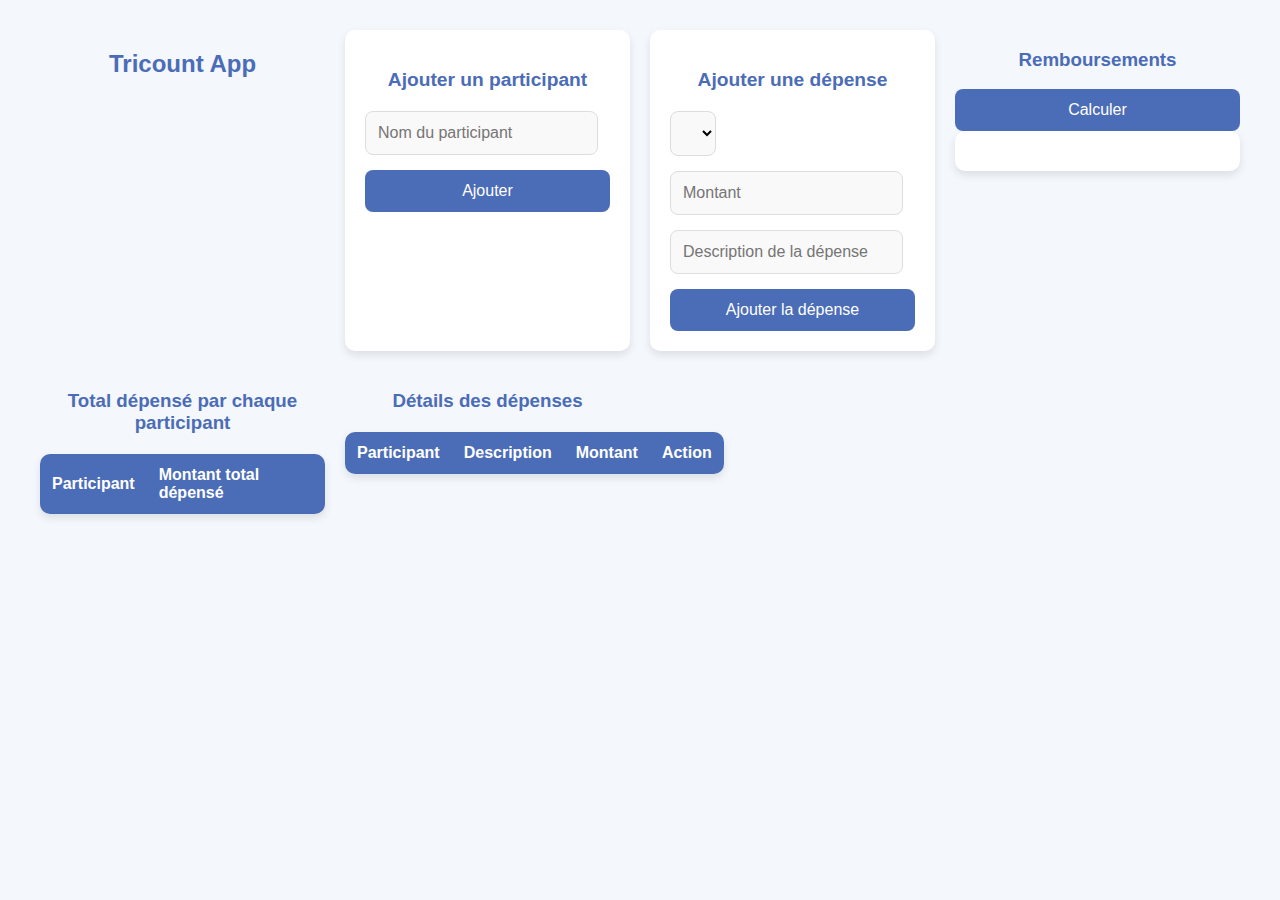
==== index.html @ c3da014c "init" ====
<!DOCTYPE html>
<html lang="fr">

<head>
    <meta charset="UTF-8">
    <meta name="viewport" content="width=device-width, initial-scale=1.0">
    <title>Tricount App</title>
    <style>
        /* Global Styles */
        body {
            font-family: 'Roboto', sans-serif;
            background-color: #f4f7fc;
            color: #333;
            margin: 0;
            padding: 0;
        }

        h2,
        h3 {
            color: #4b6cb7;
            text-align: center;
        }

        /* Container for the dashboard */
        .container {
            display: grid;
            grid-template-columns: repeat(auto-fill, minmax(280px, 1fr));
            gap: 20px;
            max-width: 1200px;
            margin: 0 auto;
            padding: 30px 20px;
        }

        /* Card-style Container */
        .card {
            background: #ffffff;
            border-radius: 10px;
            box-shadow: 0 4px 8px rgba(0, 0, 0, 0.1);
            padding: 20px;
            box-sizing: border-box;
        }

        /* Title of Cards */
        .card h3 {
            font-size: 1.2rem;
            color: #4b6cb7;
            margin-bottom: 20px;
            font-weight: bold;
        }

        /* Input Styles */
        input[type="text"],
        input[type="number"],
        select {
            max-width: 100%;
            padding: 12px;
            border-radius: 8px;
            border: 1px solid #ddd;
            font-size: 1rem;
            margin-bottom: 15px;
            background-color: #f9f9f9;
        }

        input[type="text"]:focus,
        input[type="number"]:focus,
        select:focus {
            border-color: #4b6cb7;
            outline: none;
        }

        /* Button Styles */
        button {
            background-color: #4b6cb7;
            color: white;
            font-size: 1rem;
            padding: 12px;
            border: none;
            border-radius: 8px;
            cursor: pointer;
            transition: all 0.3s ease;
            width: 100%;
        }

        button:hover {
            background-color: #3a5c9f;
        }

        /* Table Styles */
        table {
            width: 100%;
            border-collapse: collapse;
            margin-top: 20px;
            background-color: #fff;
            border-radius: 10px;
            overflow: hidden;
            box-shadow: 0 4px 8px rgba(0, 0, 0, 0.1);
        }

        table th,
        table td {
            padding: 12px;
            text-align: left;
            font-size: 1rem;
        }

        table th {
            background-color: #4b6cb7;
            color: white;
            font-weight: bold;
        }

        table tr:nth-child(even) {
            background-color: #f9f9f9;
        }

        table tr:hover {
            background-color: #f1f1f1;

            /* New grid layout for side-by-side elements */
            @media screen and (max-width: 768px) {
                .container {
                    grid-template-columns: 1fr;
                    padding: 15px;
                }

                .card {
                    padding: 15px;
                }

                button {
                    width: auto;
                }
            }
        }

        .delete-btn {
            background-color: #f44336;
            /* Rouge */
            color: white;
            border: none;
            padding: 5px 10px;
            cursor: pointer;
            border-radius: 3px;
        }

        .delete-btn:hover {
            background-color: #d32f2f;
        }
    </style>
</head>

<body>
    <div class="container">
        <h2>Tricount App</h2>

        <!-- Participant Section -->
        <div class="card">
            <h3>Ajouter un participant</h3>
            <input type="text" id="participant" placeholder="Nom du participant" />
            <button onclick="addParticipantUI()">Ajouter</button>
        </div>

        <!-- Expense Section -->
        <div class="card">
            <h3>Ajouter une dépense</h3>
            <select id="payer"></select>
            <input type="number" id="amount" placeholder="Montant" />
            <input type="text" id="description" placeholder="Description de la dépense" />
            <button onclick="addExpenseUI()">Ajouter la dépense</button>
        </div>

        <!-- Result Section -->
        <div>
            <h3>Remboursements</h3>
            <button onclick="calculateAndDisplay()">Calculer</button>
            <div id="result" class="card">
            </div>
        </div>
        <!-- Spending Table -->
        <div>
            <h3>Total dépensé par chaque participant</h3>
            <table id="spendingTable">
                <thead>
                    <tr>
                        <th>Participant</th>
                        <th>Montant total dépensé</th>
                    </tr>
                </thead>
                <tbody>
                    <!-- Dynamically populated -->
                </tbody>
            </table>

        </div>
        <div>
            <!-- Table for Expenses Details -->
            <h3>Détails des dépenses</h3>
            <table class="table-expenses" id="expensesDetails">
                <thead>
                    <tr>
                        <th>Participant</th>
                        <th>Description</th>
                        <th>Montant</th>
                        <th>Action</th>
                    </tr>
                </thead>
                <tbody>
                    <!-- Dynamically populated -->
                </tbody>
            </table>
        </div>
    </div>


    <script>
        let participants = [];
        let expenses = [];

        // Charger les données depuis le localStorage si disponibles
        if (localStorage.getItem("participants")) {
            participants = JSON.parse(localStorage.getItem("participants"));
        }
        if (localStorage.getItem("expenses")) {
            expenses = JSON.parse(localStorage.getItem("expenses"));
        }

        // Fonction pour mettre à jour l'interface utilisateur
        function updateUI() {
            // Mettre à jour le select de paiement
            const payerSelect = document.getElementById("payer");
            payerSelect.innerHTML = "";
            participants.forEach(p => {
                const option = document.createElement("option");
                option.value = p;
                option.textContent = p;
                payerSelect.appendChild(option);
            });

            // Mettre à jour le tableau des dépenses
            const spendingTable = document.getElementById("spendingTable").getElementsByTagName('tbody')[0];
            spendingTable.innerHTML = "";
            const totalSpentByParticipant = {};

            expenses.forEach(({ payer, amount }) => {
                totalSpentByParticipant[payer] = (totalSpentByParticipant[payer] || 0) + amount;
            });

            // Affichage des montants dépensés par chaque participant
            Object.keys(totalSpentByParticipant).forEach(p => {
                const row = spendingTable.insertRow();
                const cell1 = row.insertCell(0);
                const cell2 = row.insertCell(1);
                cell1.textContent = p;
                cell2.textContent = totalSpentByParticipant[p].toFixed(2) + "€";
            });

            // Mettre à jour le tableau des dépenses détaillées
            const expensesTable = document.getElementById("expensesDetails").getElementsByTagName('tbody')[0];
            expensesTable.innerHTML = "";
            expenses.forEach(({ payer, amount, description }, index) => {
                const row = expensesTable.insertRow();

                const cell1 = row.insertCell(0);  // Participant
                const cell2 = row.insertCell(1);  // Description
                const cell3 = row.insertCell(2);  // Montant
                const cell4 = row.insertCell(3);  // Bouton de suppression

                cell1.textContent = payer;  // Affichage du participant
                cell2.textContent = description;  // Affichage de la description
                cell3.textContent = amount.toFixed(2) + "€";  // Affichage du montant

                // Créer un bouton de suppression
                const deleteButton = document.createElement("button");
                deleteButton.textContent = "Supprimer";
                deleteButton.classList.add("delete-btn");
                deleteButton.onclick = () => {
                    deleteExpense(index);  // Appeler la fonction pour supprimer la dépense
                };
                cell4.appendChild(deleteButton);
            });

            // Sauvegarder les données dans le localStorage
            localStorage.setItem("participants", JSON.stringify(participants));
            localStorage.setItem("expenses", JSON.stringify(expenses));
        }

        // Fonction pour supprimer une dépense du localStorage
        function deleteExpense(index) {
            // Supprimer l'élément du tableau des dépenses
            expenses.splice(index, 1);

            // Sauvegarder à nouveau les données après la suppression
            localStorage.setItem("expenses", JSON.stringify(expenses));

            // Mettre à jour l'interface utilisateur après la suppression
            updateUI();
        }

        function addParticipant(name) {
            if (name && !participants.includes(name)) {
                participants.push(name);
                updateUI();
            }
        }

        function addExpense(payer, amount, description) {
            if (payer && amount && description) {
                expenses.push({ payer, amount: parseFloat(amount), description });
                updateUI();
            }
        }

        function calculateBalances() {
            const balances = {};
            participants.forEach(p => balances[p] = 0);

            let totalSpent = 0;
            expenses.forEach(({ amount }) => {
                totalSpent += amount;
            });

            const equalShare = totalSpent / participants.length;

            participants.forEach(p => balances[p] -= equalShare);
            expenses.forEach(({ payer, amount }) => {
                balances[payer] += amount;
            });

            return balances;
        }

        function addParticipantUI() {
            const name = document.getElementById("participant").value;
            addParticipant(name);
            document.getElementById("participant").value = "";
        }

        function addExpenseUI() {
            const payer = document.getElementById("payer").value;
            const amount = document.getElementById("amount").value;
            const description = document.getElementById("description").value;
            addExpense(payer, amount, description);
            document.getElementById("amount").value = "";
            document.getElementById("description").value = "";
        }

        function calculateAndDisplay() {
            const balances = calculateBalances();
            let resultHTML = "<h3>Remboursements :</h3>";

            const debtors = Object.entries(balances).filter(([_, balance]) => balance < 0).sort((a, b) => a[1] - b[1]);
            const creditors = Object.entries(balances).filter(([_, balance]) => balance > 0).sort((a, b) => b[1] - a[1]);

            while (debtors.length > 0 && creditors.length > 0) {
                let [debtor, debt] = debtors[0];
                let [creditor, credit] = creditors[0];
                let amount = Math.min(-debt, credit);
                resultHTML += `${debtor} doit rembourser ${amount.toFixed(2)}€ à ${creditor}<br>`;

                balances[debtor] += amount;
                balances[creditor] -= amount;

                if (balances[debtor] === 0) debtors.shift();
                if (balances[creditor] === 0) creditors.shift();
            }

            document.getElementById("result").innerHTML = resultHTML;
        }

        updateUI();

    </script>
</body>

</html>
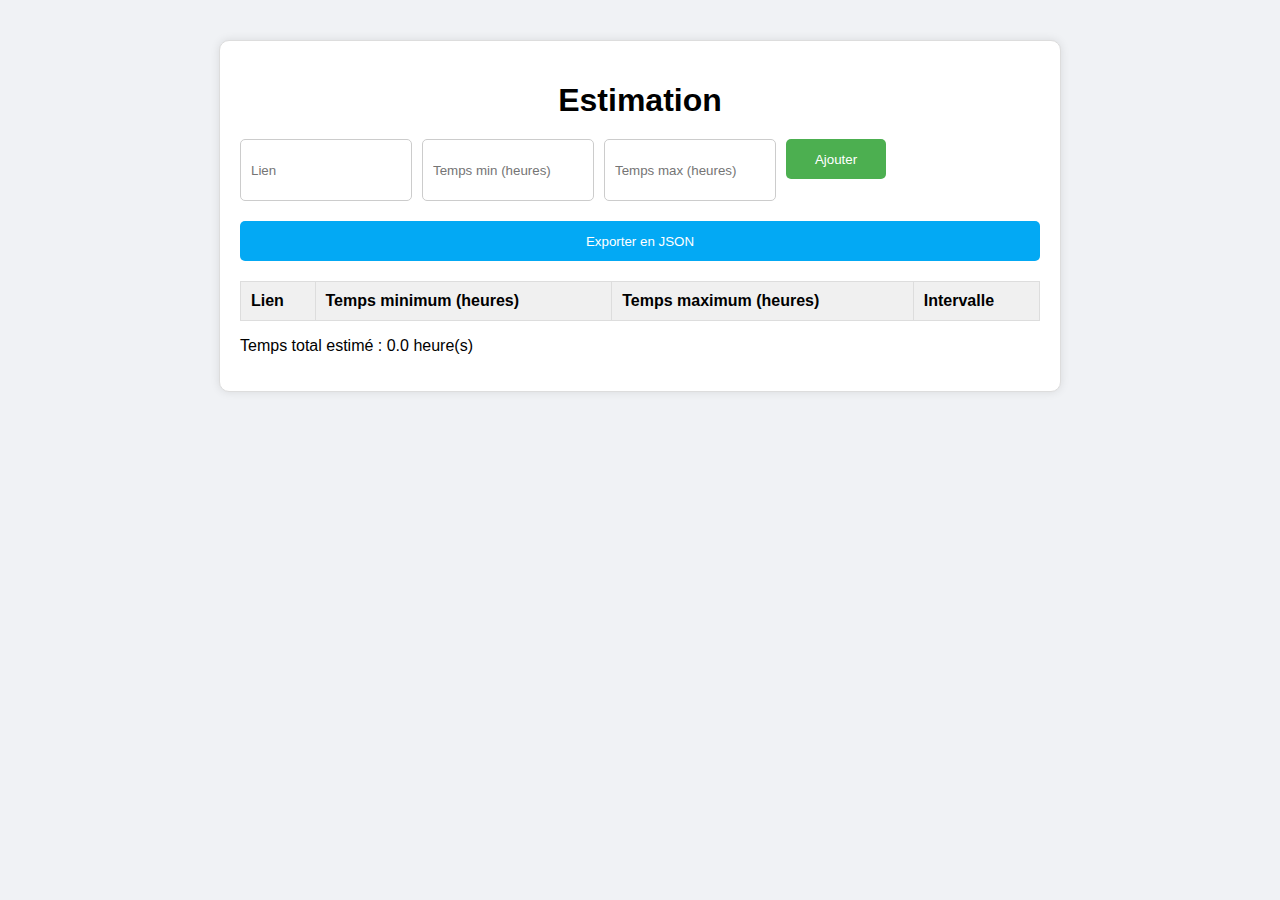
==== commit 5c74c90a: "estimation" ====
--- a/index.html
+++ b/index.html
@@ -4,370 +4,203 @@
 <head>
     <meta charset="UTF-8">
     <meta name="viewport" content="width=device-width, initial-scale=1.0">
-    <title>Tricount App</title>
+    <title>Estimation</title>
     <style>
-        /* Global Styles */
         body {
-            font-family: 'Roboto', sans-serif;
-            background-color: #f4f7fc;
-            color: #333;
-            margin: 0;
-            padding: 0;
-        }
-
-        h2,
-        h3 {
-            color: #4b6cb7;
+            font-family: Arial, sans-serif;
+            background-color: #f0f2f5;
+        }
+
+        .container {
+            max-width: 800px;
+            margin: 40px auto;
+            padding: 20px;
+            background-color: #fff;
+            border: 1px solid #ddd;
+            border-radius: 10px;
+            box-shadow: 0 0 10px rgba(0, 0, 0, 0.1);
+        }
+
+        h1 {
             text-align: center;
-        }
-
-        /* Container for the dashboard */
-        .container {
-            display: grid;
-            grid-template-columns: repeat(auto-fill, minmax(280px, 1fr));
-            gap: 20px;
-            max-width: 1200px;
-            margin: 0 auto;
-            padding: 30px 20px;
-        }
-
-        /* Card-style Container */
-        .card {
-            background: #ffffff;
-            border-radius: 10px;
-            box-shadow: 0 4px 8px rgba(0, 0, 0, 0.1);
-            padding: 20px;
-            box-sizing: border-box;
-        }
-
-        /* Title of Cards */
-        .card h3 {
-            font-size: 1.2rem;
-            color: #4b6cb7;
             margin-bottom: 20px;
-            font-weight: bold;
-        }
-
-        /* Input Styles */
-        input[type="text"],
-        input[type="number"],
-        select {
-            max-width: 100%;
-            padding: 12px;
-            border-radius: 8px;
-            border: 1px solid #ddd;
-            font-size: 1rem;
-            margin-bottom: 15px;
-            background-color: #f9f9f9;
-        }
-
-        input[type="text"]:focus,
-        input[type="number"]:focus,
-        select:focus {
-            border-color: #4b6cb7;
-            outline: none;
-        }
-
-        /* Button Styles */
-        button {
-            background-color: #4b6cb7;
-            color: white;
-            font-size: 1rem;
-            padding: 12px;
+        }
+
+        .form-inline {
+            display: flex;
+            flex-wrap: wrap;
+            gap: 10px;
+            margin-bottom: 20px;
+        }
+
+        .form-inline input[type="text"],
+        .form-inline input[type="number"] {
+            width: 150px;
+            height: 40px;
+            padding: 10px;
+            border: 1px solid #ccc;
+            border-radius: 5px;
+        }
+
+        .form-inline button[type="submit"] {
+            width: 100px;
+            height: 40px;
+            background-color: #4CAF50;
+            color: #fff;
+            padding: 10px;
             border: none;
-            border-radius: 8px;
+            border-radius: 5px;
             cursor: pointer;
-            transition: all 0.3s ease;
+        }
+
+        #exporterJson {
             width: 100%;
-        }
-
-        button:hover {
-            background-color: #3a5c9f;
-        }
-
-        /* Table Styles */
-        table {
+            height: 40px;
+            background-color: #03A9F4;
+            color: #fff;
+            padding: 10px;
+            border: none;
+            border-radius: 5px;
+            cursor: pointer;
+            margin-bottom: 20px;
+        }
+
+        #lienList {
             width: 100%;
             border-collapse: collapse;
-            margin-top: 20px;
-            background-color: #fff;
-            border-radius: 10px;
-            overflow: hidden;
-            box-shadow: 0 4px 8px rgba(0, 0, 0, 0.1);
-        }
-
-        table th,
-        table td {
-            padding: 12px;
+        }
+
+        #lienList th,
+        #lienList td {
+            border: 1px solid #ddd;
+            padding: 10px;
             text-align: left;
-            font-size: 1rem;
-        }
-
-        table th {
-            background-color: #4b6cb7;
-            color: white;
-            font-weight: bold;
-        }
-
-        table tr:nth-child(even) {
-            background-color: #f9f9f9;
-        }
-
-        table tr:hover {
-            background-color: #f1f1f1;
-
-            /* New grid layout for side-by-side elements */
-            @media screen and (max-width: 768px) {
-                .container {
-                    grid-template-columns: 1fr;
-                    padding: 15px;
+        }
+
+        #lienList th {
+            background-color: #f0f0f0;
+        }
+    </style>
+</head>
+
+<body>
+    <div class="container">
+        <h1>Estimation</h1>
+        <form id="lienForm" class="form-inline">
+            <input type="text" id="lien" placeholder="Lien">
+            <input type="number" id="tempsMin" placeholder="Temps min (heures)" step="0.1">
+            <input type="number" id="tempsMax" placeholder="Temps max (heures)" step="0.1">
+            <button type="submit">Ajouter</button>
+        </form>
+        <button id="exporterJson">Exporter en JSON</button>
+        <table id="lienList">
+            <thead>
+                <tr>
+                    <th>Lien</th>
+                    <th>Temps minimum (heures)</th>
+                    <th>Temps maximum (heures)</th>
+                    <th>Intervalle</th>
+                </tr>
+            </thead>
+            <tbody id="lienListBody">
+            </tbody>
+        </table>
+        <p id="totalTemps">Temps total estimé : <span id="totalTempsValeur">0 heure(s)</span></p>
+    </div>
+    <script>
+        document.addEventListener('DOMContentLoaded', () => {
+            const lienForm = document.getElementById('lienForm');
+            const lienListBody = document.getElementById('lienListBody');
+            const exporterJsonButton = document.getElementById('exporterJson');
+
+            // Chargement des données à partir du localStorage
+            chargerLiens();
+
+            // Ajout d'un événement pour la soumission du formulaire
+            lienForm.addEventListener('submit', (e) => {
+                e.preventDefault();
+                const lien = document.getElementById('lien').value;
+                const tempsMin = parseFloat(document.getElementById('tempsMin').value);
+                const tempsMax = parseFloat(document.getElementById('tempsMax').value);
+                if (lien && !isNaN(tempsMin) && !isNaN(tempsMax) && tempsMin <= tempsMax) {
+                    ajouterLien(lien, tempsMin, tempsMax);
+                    chargerLiens();
+                    // Nettoyage des champs
+                    document.getElementById('lien').value = '';
+                    document.getElementById('tempsMin').value = '';
+                    document.getElementById('tempsMax').value = '';
+                } else {
+                    alert('Veuillez saisir des valeurs valides pour les temps minimum et maximum');
                 }
-
-                .card {
-                    padding: 15px;
-                }
-
-                button {
-                    width: auto;
+            });
+
+            // Ajout d'un événement pour l'exportation en JSON
+            exporterJsonButton.addEventListener('click', () => {
+                const lienTempsList = JSON.parse(localStorage.getItem('lienTempsList') || '[]');
+                const json = JSON.stringify(lienTempsList, null, 2); // Pretty print
+                const blob = new Blob([json], { type: 'application/json' });
+                const a = document.createElement('a');
+                a.href = URL.createObjectURL(blob);
+                a.download = 'lien_temps.json';
+                a.click();
+            });
+
+            // Fonction pour ajouter un lien avec temps
+            function ajouterLien(lien, tempsMin, tempsMax) {
+                const lienTempsList = JSON.parse(localStorage.getItem('lienTempsList') || '[]');
+                lienTempsList.push({ lien, tempsMin, tempsMax });
+                localStorage.setItem('lienTempsList', JSON.stringify(lienTempsList));
+            }
+
+            function chargerLiens() {
+                const lienTempsList = JSON.parse(localStorage.getItem('lienTempsList') || '[]');
+                lienListBody.innerHTML = '';
+                let totalTempsMin = 0;
+                let totalTempsMax = 0;
+                lienTempsList.forEach((lt, index) => {
+                    const row = document.createElement('tr');
+                    const lienCell = document.createElement('td');
+                    const lienAnchor = document.createElement('a');
+                    lienAnchor.href = lt.lien;
+                    lienAnchor.textContent = lt.lien;
+                    lienAnchor.target = '_blank'; // Pour ouvrir le lien dans un nouvel onglet
+                    lienCell.appendChild(lienAnchor);
+                    row.appendChild(lienCell);
+                    const tempsMinCell = document.createElement('td');
+                    tempsMinCell.textContent = lt.tempsMin;
+                    row.appendChild(tempsMinCell);
+                    const tempsMaxCell = document.createElement('td');
+                    tempsMaxCell.textContent = lt.tempsMax;
+                    row.appendChild(tempsMaxCell);
+                    const intervalleCell = document.createElement('td');
+                    if (lt.tempsMin === lt.tempsMax) {
+                        intervalleCell.textContent = `${lt.tempsMin} heure(s)`;
+                    } else {
+                        intervalleCell.textContent = `entre ${lt.tempsMin} et ${lt.tempsMax} heure(s)`;
+                    }
+                    row.appendChild(intervalleCell);
+                    lienListBody.appendChild(row);
+                    totalTempsMin += parseFloat(lt.tempsMin);
+                    totalTempsMax += parseFloat(lt.tempsMax);
+                });
+                const totalTempsValeur = document.getElementById('totalTempsValeur');
+                if (totalTempsMin === totalTempsMax) {
+                    totalTempsValeur.textContent = `${totalTempsMin.toFixed(1)} heure(s)`;
+                } else {
+                    totalTempsValeur.textContent = `entre ${totalTempsMin.toFixed(1)} et ${totalTempsMax.toFixed(1)} heure(s)`;
                 }
             }
-        }
-
-        .delete-btn {
-            background-color: #f44336;
-            /* Rouge */
-            color: white;
-            border: none;
-            padding: 5px 10px;
-            cursor: pointer;
-            border-radius: 3px;
-        }
-
-        .delete-btn:hover {
-            background-color: #d32f2f;
-        }
-    </style>
-</head>
-
-<body>
-    <div class="container">
-        <h2>Tricount App</h2>
-
-        <!-- Participant Section -->
-        <div class="card">
-            <h3>Ajouter un participant</h3>
-            <input type="text" id="participant" placeholder="Nom du participant" />
-            <button onclick="addParticipantUI()">Ajouter</button>
-        </div>
-
-        <!-- Expense Section -->
-        <div class="card">
-            <h3>Ajouter une dépense</h3>
-            <select id="payer"></select>
-            <input type="number" id="amount" placeholder="Montant" />
-            <input type="text" id="description" placeholder="Description de la dépense" />
-            <button onclick="addExpenseUI()">Ajouter la dépense</button>
-        </div>
-
-        <!-- Result Section -->
-        <div>
-            <h3>Remboursements</h3>
-            <button onclick="calculateAndDisplay()">Calculer</button>
-            <div id="result" class="card">
-            </div>
-        </div>
-        <!-- Spending Table -->
-        <div>
-            <h3>Total dépensé par chaque participant</h3>
-            <table id="spendingTable">
-                <thead>
-                    <tr>
-                        <th>Participant</th>
-                        <th>Montant total dépensé</th>
-                    </tr>
-                </thead>
-                <tbody>
-                    <!-- Dynamically populated -->
-                </tbody>
-            </table>
-
-        </div>
-        <div>
-            <!-- Table for Expenses Details -->
-            <h3>Détails des dépenses</h3>
-            <table class="table-expenses" id="expensesDetails">
-                <thead>
-                    <tr>
-                        <th>Participant</th>
-                        <th>Description</th>
-                        <th>Montant</th>
-                        <th>Action</th>
-                    </tr>
-                </thead>
-                <tbody>
-                    <!-- Dynamically populated -->
-                </tbody>
-            </table>
-        </div>
-    </div>
-
-
-    <script>
-        let participants = [];
-        let expenses = [];
-
-        // Charger les données depuis le localStorage si disponibles
-        if (localStorage.getItem("participants")) {
-            participants = JSON.parse(localStorage.getItem("participants"));
-        }
-        if (localStorage.getItem("expenses")) {
-            expenses = JSON.parse(localStorage.getItem("expenses"));
-        }
-
-        // Fonction pour mettre à jour l'interface utilisateur
-        function updateUI() {
-            // Mettre à jour le select de paiement
-            const payerSelect = document.getElementById("payer");
-            payerSelect.innerHTML = "";
-            participants.forEach(p => {
-                const option = document.createElement("option");
-                option.value = p;
-                option.textContent = p;
-                payerSelect.appendChild(option);
+
+            // Appel de la fonction chargerLiens() au chargement de la page
+            chargerLiens();
+
+            // Écouteur d'événement sur le formulaire
+            document.getElementById('lienForm').addEventListener('submit', (e) => {
+                // ... (même code que précédemment)
+                chargerLiens(); // Appel de la fonction chargerLiens() après l'ajout d'un nouveau lien
             });
-
-            // Mettre à jour le tableau des dépenses
-            const spendingTable = document.getElementById("spendingTable").getElementsByTagName('tbody')[0];
-            spendingTable.innerHTML = "";
-            const totalSpentByParticipant = {};
-
-            expenses.forEach(({ payer, amount }) => {
-                totalSpentByParticipant[payer] = (totalSpentByParticipant[payer] || 0) + amount;
-            });
-
-            // Affichage des montants dépensés par chaque participant
-            Object.keys(totalSpentByParticipant).forEach(p => {
-                const row = spendingTable.insertRow();
-                const cell1 = row.insertCell(0);
-                const cell2 = row.insertCell(1);
-                cell1.textContent = p;
-                cell2.textContent = totalSpentByParticipant[p].toFixed(2) + "€";
-            });
-
-            // Mettre à jour le tableau des dépenses détaillées
-            const expensesTable = document.getElementById("expensesDetails").getElementsByTagName('tbody')[0];
-            expensesTable.innerHTML = "";
-            expenses.forEach(({ payer, amount, description }, index) => {
-                const row = expensesTable.insertRow();
-
-                const cell1 = row.insertCell(0);  // Participant
-                const cell2 = row.insertCell(1);  // Description
-                const cell3 = row.insertCell(2);  // Montant
-                const cell4 = row.insertCell(3);  // Bouton de suppression
-
-                cell1.textContent = payer;  // Affichage du participant
-                cell2.textContent = description;  // Affichage de la description
-                cell3.textContent = amount.toFixed(2) + "€";  // Affichage du montant
-
-                // Créer un bouton de suppression
-                const deleteButton = document.createElement("button");
-                deleteButton.textContent = "Supprimer";
-                deleteButton.classList.add("delete-btn");
-                deleteButton.onclick = () => {
-                    deleteExpense(index);  // Appeler la fonction pour supprimer la dépense
-                };
-                cell4.appendChild(deleteButton);
-            });
-
-            // Sauvegarder les données dans le localStorage
-            localStorage.setItem("participants", JSON.stringify(participants));
-            localStorage.setItem("expenses", JSON.stringify(expenses));
-        }
-
-        // Fonction pour supprimer une dépense du localStorage
-        function deleteExpense(index) {
-            // Supprimer l'élément du tableau des dépenses
-            expenses.splice(index, 1);
-
-            // Sauvegarder à nouveau les données après la suppression
-            localStorage.setItem("expenses", JSON.stringify(expenses));
-
-            // Mettre à jour l'interface utilisateur après la suppression
-            updateUI();
-        }
-
-        function addParticipant(name) {
-            if (name && !participants.includes(name)) {
-                participants.push(name);
-                updateUI();
-            }
-        }
-
-        function addExpense(payer, amount, description) {
-            if (payer && amount && description) {
-                expenses.push({ payer, amount: parseFloat(amount), description });
-                updateUI();
-            }
-        }
-
-        function calculateBalances() {
-            const balances = {};
-            participants.forEach(p => balances[p] = 0);
-
-            let totalSpent = 0;
-            expenses.forEach(({ amount }) => {
-                totalSpent += amount;
-            });
-
-            const equalShare = totalSpent / participants.length;
-
-            participants.forEach(p => balances[p] -= equalShare);
-            expenses.forEach(({ payer, amount }) => {
-                balances[payer] += amount;
-            });
-
-            return balances;
-        }
-
-        function addParticipantUI() {
-            const name = document.getElementById("participant").value;
-            addParticipant(name);
-            document.getElementById("participant").value = "";
-        }
-
-        function addExpenseUI() {
-            const payer = document.getElementById("payer").value;
-            const amount = document.getElementById("amount").value;
-            const description = document.getElementById("description").value;
-            addExpense(payer, amount, description);
-            document.getElementById("amount").value = "";
-            document.getElementById("description").value = "";
-        }
-
-        function calculateAndDisplay() {
-            const balances = calculateBalances();
-            let resultHTML = "<h3>Remboursements :</h3>";
-
-            const debtors = Object.entries(balances).filter(([_, balance]) => balance < 0).sort((a, b) => a[1] - b[1]);
-            const creditors = Object.entries(balances).filter(([_, balance]) => balance > 0).sort((a, b) => b[1] - a[1]);
-
-            while (debtors.length > 0 && creditors.length > 0) {
-                let [debtor, debt] = debtors[0];
-                let [creditor, credit] = creditors[0];
-                let amount = Math.min(-debt, credit);
-                resultHTML += `${debtor} doit rembourser ${amount.toFixed(2)}€ à ${creditor}<br>`;
-
-                balances[debtor] += amount;
-                balances[creditor] -= amount;
-
-                if (balances[debtor] === 0) debtors.shift();
-                if (balances[creditor] === 0) creditors.shift();
-            }
-
-            document.getElementById("result").innerHTML = resultHTML;
-        }
-
-        updateUI();
+        });
+
 
     </script>
 </body>
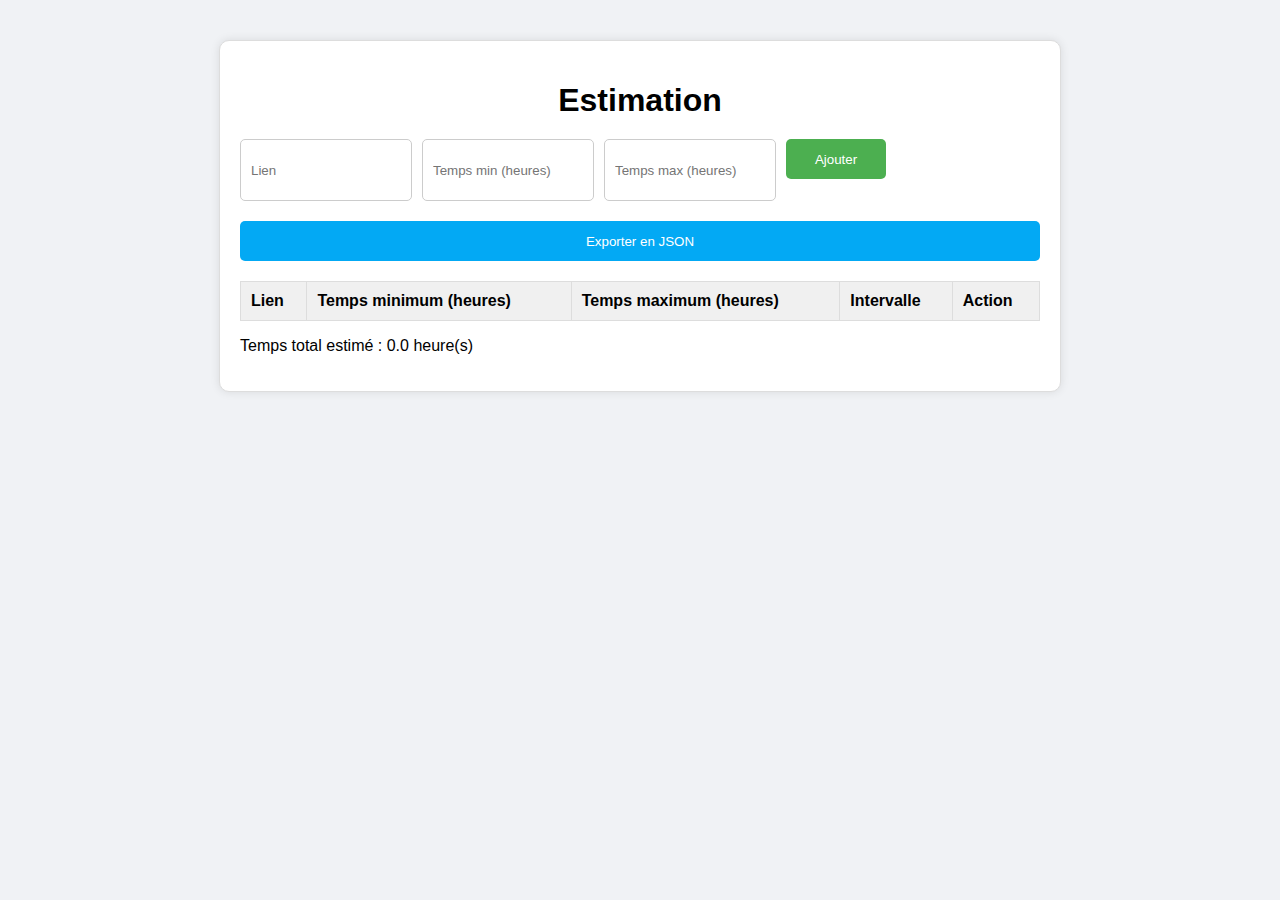
==== commit fab66919: "fix(estimation): add delete button" ====
--- a/index.html
+++ b/index.html
@@ -79,6 +79,22 @@
 
         #lienList th {
             background-color: #f0f0f0;
+        }
+
+        #lienList th,
+        #lienList td {
+            border: 1px solid #ddd;
+            padding: 10px;
+            text-align: left;
+        }
+
+        #lienList button {
+            background-color: #f44336;
+            color: #fff;
+            padding: 5px 10px;
+            border: none;
+            border-radius: 5px;
+            cursor: pointer;
         }
     </style>
 </head>
@@ -100,6 +116,7 @@
                     <th>Temps minimum (heures)</th>
                     <th>Temps maximum (heures)</th>
                     <th>Intervalle</th>
+                    <th>Action</th>
                 </tr>
             </thead>
             <tbody id="lienListBody">
@@ -152,6 +169,7 @@
                 localStorage.setItem('lienTempsList', JSON.stringify(lienTempsList));
             }
 
+            // Fonction pour charger et afficher les liens
             function chargerLiens() {
                 const lienTempsList = JSON.parse(localStorage.getItem('lienTempsList') || '[]');
                 lienListBody.innerHTML = '';
@@ -179,6 +197,14 @@
                         intervalleCell.textContent = `entre ${lt.tempsMin} et ${lt.tempsMax} heure(s)`;
                     }
                     row.appendChild(intervalleCell);
+                    const actionCell = document.createElement('td');
+                    const supprimerButton = document.createElement('button');
+                    supprimerButton.textContent = 'Supprimer';
+                    supprimerButton.onclick = () => {
+                        supprimerLien(index);
+                    };
+                    actionCell.appendChild(supprimerButton);
+                    row.appendChild(actionCell);
                     lienListBody.appendChild(row);
                     totalTempsMin += parseFloat(lt.tempsMin);
                     totalTempsMax += parseFloat(lt.tempsMax);
@@ -191,6 +217,15 @@
                 }
             }
 
+            // Fonction pour supprimer un lien
+            function supprimerLien(index) {
+                const lienTempsList = JSON.parse(localStorage.getItem('lienTempsList') || '[]');
+                lienTempsList.splice(index, 1);
+                localStorage.setItem('lienTempsList', JSON.stringify(lienTempsList));
+                chargerLiens();
+            }
+
+
             // Appel de la fonction chargerLiens() au chargement de la page
             chargerLiens();
 
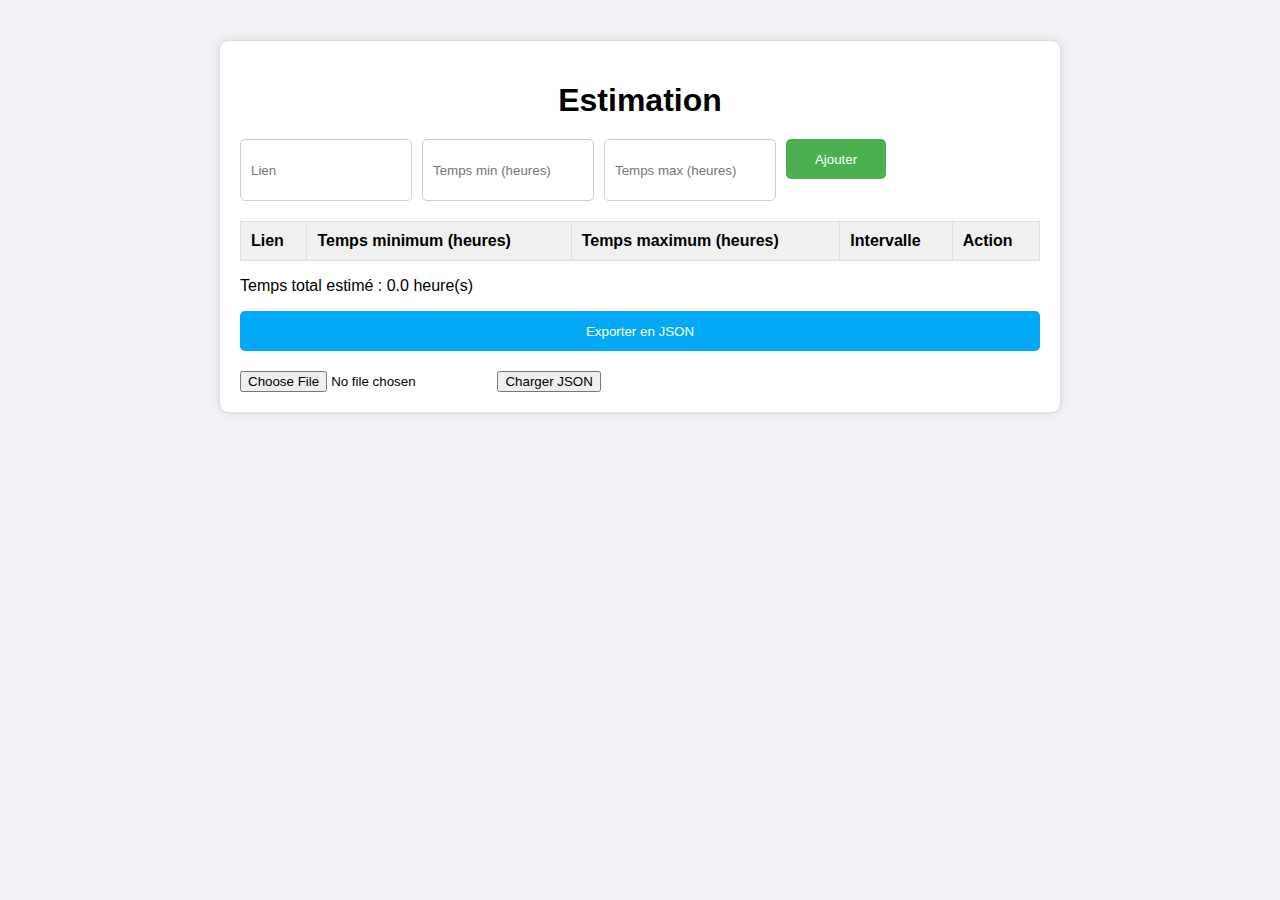
==== commit 54b11414: "feat(estimation): add import json" ====
--- a/index.html
+++ b/index.html
@@ -108,7 +108,6 @@
             <input type="number" id="tempsMax" placeholder="Temps max (heures)" step="0.1">
             <button type="submit">Ajouter</button>
         </form>
-        <button id="exporterJson">Exporter en JSON</button>
         <table id="lienList">
             <thead>
                 <tr>
@@ -123,9 +122,35 @@
             </tbody>
         </table>
         <p id="totalTemps">Temps total estimé : <span id="totalTempsValeur">0 heure(s)</span></p>
+        <div>
+            <button id="exporterJson">Exporter en JSON</button>
+            <input type="file" id="importerJson" accept=".json">
+            <button id="chargerJson">Charger JSON</button>
+
+        </div>
     </div>
     <script>
         document.addEventListener('DOMContentLoaded', () => {
+            document.getElementById('chargerJson').addEventListener('click', () => {
+                const importerJson = document.getElementById('importerJson');
+                const file = importerJson.files[0];
+                if (file) {
+                    const reader = new FileReader();
+                    reader.onload = () => {
+                        try {
+                            const lienTempsList = JSON.parse(reader.result);
+                            localStorage.setItem('lienTempsList', JSON.stringify(lienTempsList));
+                            chargerLiens();
+                        } catch (error) {
+                            console.error('Erreur lors de la lecture du fichier JSON :', error);
+                            alert('Erreur lors de la lecture du fichier JSON');
+                        }
+                    };
+                    reader.readAsText(file);
+                } else {
+                    alert('Veuillez sélectionner un fichier JSON');
+                }
+            });
             const lienForm = document.getElementById('lienForm');
             const lienListBody = document.getElementById('lienListBody');
             const exporterJsonButton = document.getElementById('exporterJson');
